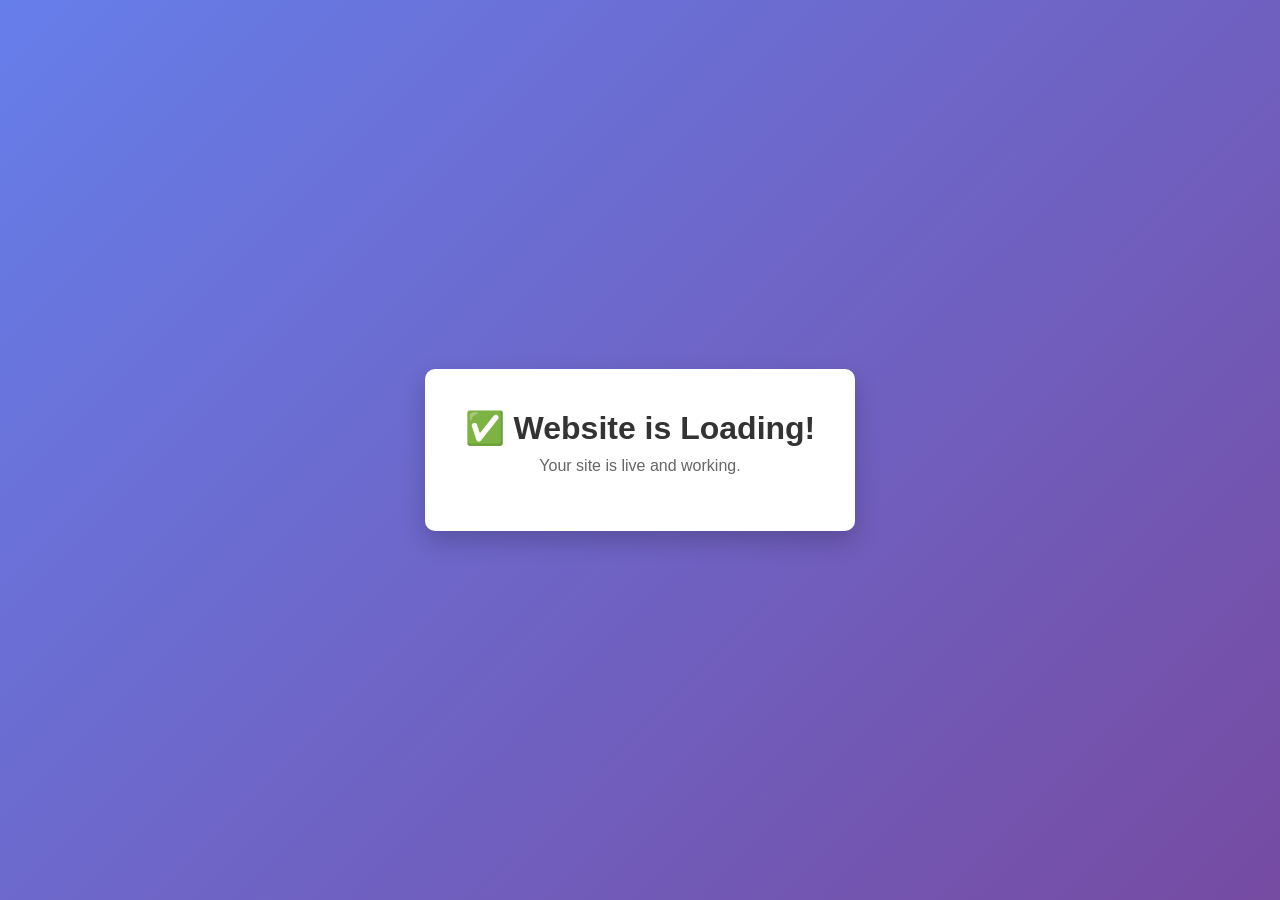
==== index.html @ 6e3bf1f9 "Add index.html test page" ====
<!DOCTYPE html>
<html lang="en">
<head>
    <meta charset="UTF-8">
    <meta name="viewport" content="width=device-width, initial-scale=1.0">
    <title>Test Page</title>
    <style>
        body {
            font-family: Arial, sans-serif;
            display: flex;
            justify-content: center;
            align-items: center;
            height: 100vh;
            margin: 0;
            background: linear-gradient(135deg, #667eea 0%, #764ba2 100%);
        }
        .container {
            text-align: center;
            background: white;
            padding: 40px;
            border-radius: 10px;
            box-shadow: 0 10px 25px rgba(0, 0, 0, 0.2);
        }
        h1 {
            color: #333;
            margin: 0;
        }
        p {
            color: #666;
            margin-top: 10px;
        }
    </style>
</head>
<body>
    <div class="container">
        <h1>✅ Website is Loading!</h1>
        <p>Your site is live and working.</p>
    </div>
</body>
</html>
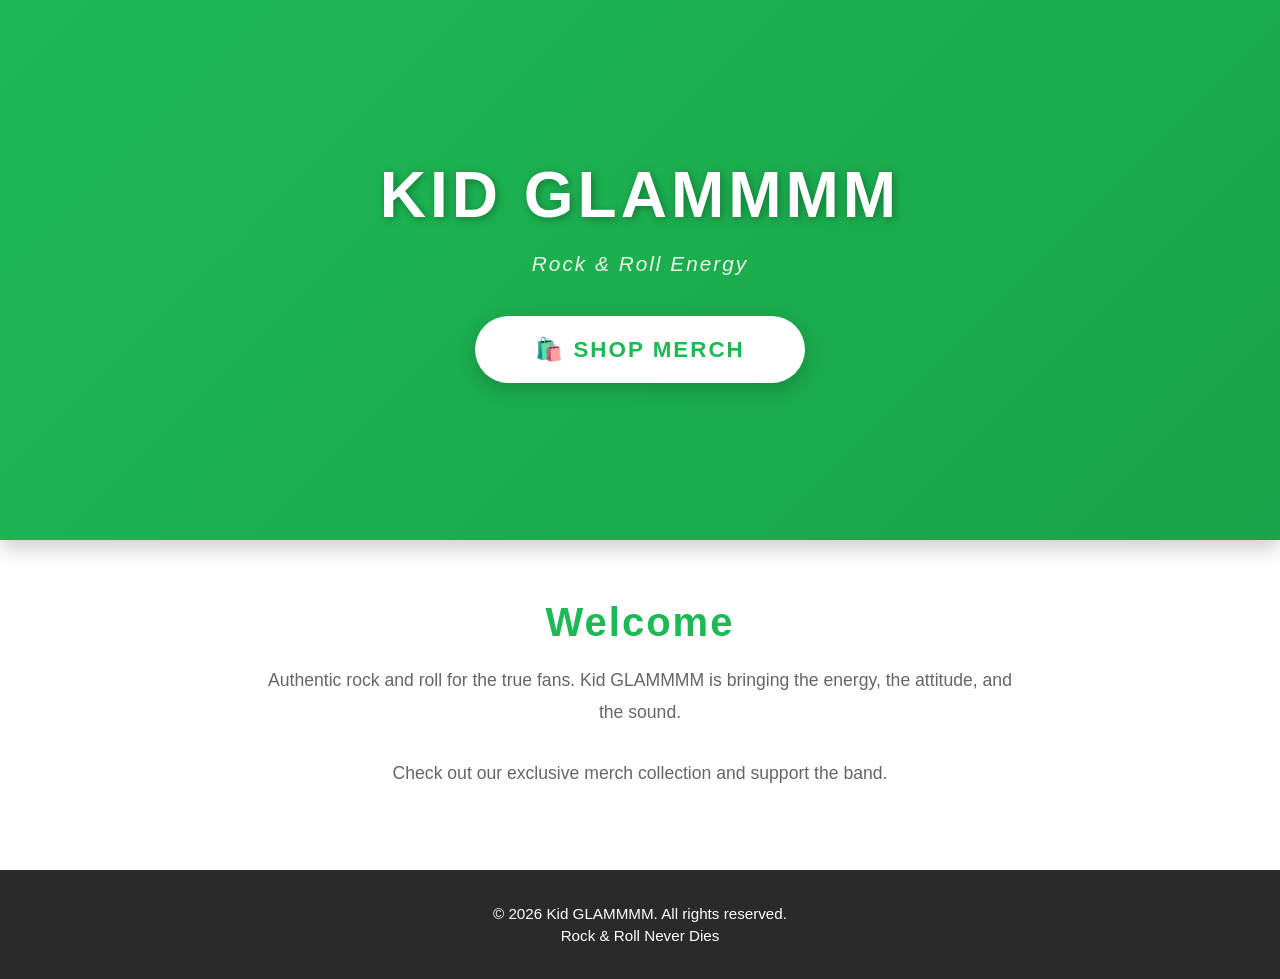
==== commit d58b7518: "Update index.html with Kid GLAMMMM branding and merch link" ====
--- a/index.html
+++ b/index.html
@@ -3,38 +3,160 @@
 <head>
     <meta charset="UTF-8">
     <meta name="viewport" content="width=device-width, initial-scale=1.0">
-    <title>Test Page</title>
+    <title>Kid GLAMMMM - Rock & Roll</title>
     <style>
+        * {
+            margin: 0;
+            padding: 0;
+            box-sizing: border-box;
+        }
+        
         body {
-            font-family: Arial, sans-serif;
+            font-family: 'Arial', sans-serif;
+            background: white;
+            color: #333;
+        }
+        
+        header {
+            background: linear-gradient(135deg, #1db954 0%, #1aa34a 100%);
+            color: white;
+            padding: 80px 20px;
+            text-align: center;
+            min-height: 60vh;
             display: flex;
+            flex-direction: column;
             justify-content: center;
             align-items: center;
-            height: 100vh;
-            margin: 0;
-            background: linear-gradient(135deg, #667eea 0%, #764ba2 100%);
+            box-shadow: 0 8px 20px rgba(0, 0, 0, 0.2);
         }
-        .container {
+        
+        header h1 {
+            font-size: 4em;
+            font-weight: bold;
+            letter-spacing: 4px;
+            text-transform: uppercase;
+            margin-bottom: 20px;
+            text-shadow: 2px 2px 8px rgba(0, 0, 0, 0.3);
+            animation: slideDown 0.8s ease-out;
+        }
+        
+        header p {
+            font-size: 1.3em;
+            color: #e8f5e9;
+            font-style: italic;
+            margin-bottom: 40px;
+            letter-spacing: 2px;
+        }
+        
+        @keyframes slideDown {
+            from {
+                opacity: 0;
+                transform: translateY(-30px);
+            }
+            to {
+                opacity: 1;
+                transform: translateY(0);
+            }
+        }
+        
+        .merch-button {
+            display: inline-block;
+            background: white;
+            color: #1db954;
+            padding: 20px 60px;
+            text-decoration: none;
+            border-radius: 50px;
+            font-weight: bold;
+            font-size: 1.4em;
+            letter-spacing: 2px;
+            text-transform: uppercase;
+            transition: all 0.3s ease;
+            box-shadow: 0 6px 20px rgba(0, 0, 0, 0.2);
+            cursor: pointer;
+            border: none;
+            font-family: Arial, sans-serif;
+        }
+        
+        .merch-button:hover {
+            transform: translateY(-5px);
+            box-shadow: 0 10px 30px rgba(0, 0, 0, 0.3);
+            background: #f0f0f0;
+        }
+        
+        .merch-button:active {
+            transform: translateY(-2px);
+        }
+        
+        .content {
+            max-width: 800px;
+            margin: 60px auto;
+            padding: 0 20px;
             text-align: center;
-            background: white;
-            padding: 40px;
-            border-radius: 10px;
-            box-shadow: 0 10px 25px rgba(0, 0, 0, 0.2);
         }
-        h1 {
-            color: #333;
-            margin: 0;
+        
+        .content h2 {
+            color: #1db954;
+            font-size: 2.5em;
+            margin-bottom: 20px;
+            letter-spacing: 2px;
         }
-        p {
+        
+        .content p {
+            font-size: 1.1em;
             color: #666;
-            margin-top: 10px;
+            line-height: 1.8;
+            margin-bottom: 30px;
+        }
+        
+        footer {
+            background: #2a2a2a;
+            color: white;
+            text-align: center;
+            padding: 30px 20px;
+            margin-top: 80px;
+            font-size: 0.95em;
+        }
+        
+        footer p {
+            margin: 5px 0;
+        }
+        
+        @media (max-width: 768px) {
+            header h1 {
+                font-size: 2.5em;
+            }
+            
+            header p {
+                font-size: 1.1em;
+            }
+            
+            .merch-button {
+                padding: 15px 40px;
+                font-size: 1.1em;
+            }
+            
+            .content h2 {
+                font-size: 1.8em;
+            }
         }
     </style>
 </head>
 <body>
-    <div class="container">
-        <h1>✅ Website is Loading!</h1>
-        <p>Your site is live and working.</p>
+    <header>
+        <h1>KID GLAMMMM</h1>
+        <p>Rock & Roll Energy</p>
+        <a href="tshirts.html" class="merch-button">🛍️ Shop Merch</a>
+    </header>
+    
+    <div class="content">
+        <h2>Welcome</h2>
+        <p>Authentic rock and roll for the true fans. Kid GLAMMMM is bringing the energy, the attitude, and the sound.</p>
+        <p>Check out our exclusive merch collection and support the band.</p>
     </div>
+    
+    <footer>
+        <p>&copy; 2026 Kid GLAMMMM. All rights reserved.</p>
+        <p>Rock & Roll Never Dies</p>
+    </footer>
 </body>
 </html>
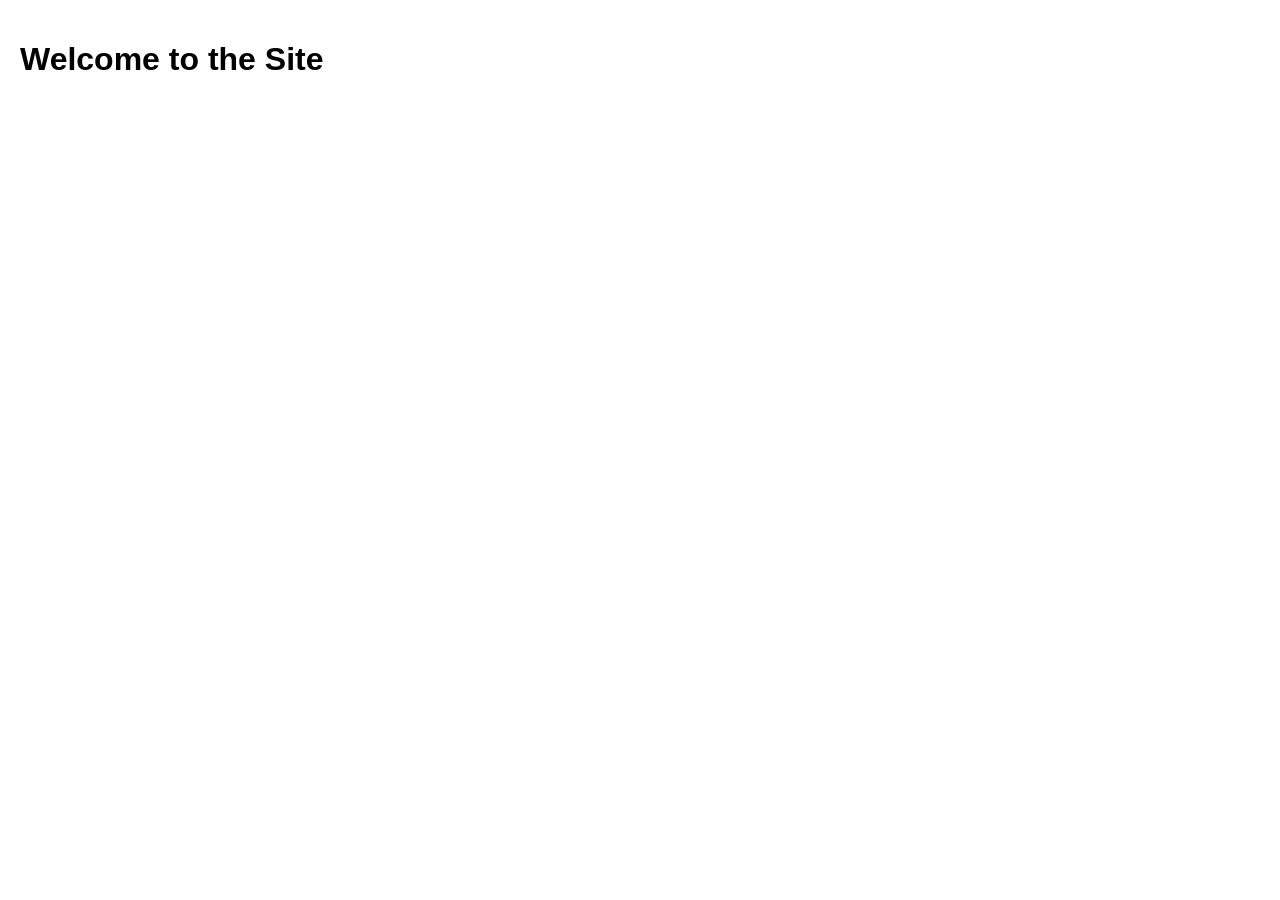
==== commit 2466f767: "Add files via upload" ====
--- a/index.html
+++ b/index.html
@@ -1,162 +1,28 @@
-<!DOCTYPE html>
-<html lang="en">
-<head>
-    <meta charset="UTF-8">
-    <meta name="viewport" content="width=device-width, initial-scale=1.0">
-    <title>Kid GLAMMMM - Rock & Roll</title>
-    <style>
-        * {
-            margin: 0;
-            padding: 0;
-            box-sizing: border-box;
-        }
-        
-        body {
-            font-family: 'Arial', sans-serif;
-            background: white;
-            color: #333;
-        }
-        
-        header {
-            background: linear-gradient(135deg, #1db954 0%, #1aa34a 100%);
-            color: white;
-            padding: 80px 20px;
-            text-align: center;
-            min-height: 60vh;
-            display: flex;
-            flex-direction: column;
-            justify-content: center;
-            align-items: center;
-            box-shadow: 0 8px 20px rgba(0, 0, 0, 0.2);
-        }
-        
-        header h1 {
-            font-size: 4em;
-            font-weight: bold;
-            letter-spacing: 4px;
-            text-transform: uppercase;
-            margin-bottom: 20px;
-            text-shadow: 2px 2px 8px rgba(0, 0, 0, 0.3);
-            animation: slideDown 0.8s ease-out;
-        }
-        
-        header p {
-            font-size: 1.3em;
-            color: #e8f5e9;
-            font-style: italic;
-            margin-bottom: 40px;
-            letter-spacing: 2px;
-        }
-        
-        @keyframes slideDown {
-            from {
-                opacity: 0;
-                transform: translateY(-30px);
-            }
-            to {
-                opacity: 1;
-                transform: translateY(0);
-            }
-        }
-        
-        .merch-button {
-            display: inline-block;
-            background: white;
-            color: #1db954;
-            padding: 20px 60px;
-            text-decoration: none;
-            border-radius: 50px;
-            font-weight: bold;
-            font-size: 1.4em;
-            letter-spacing: 2px;
-            text-transform: uppercase;
-            transition: all 0.3s ease;
-            box-shadow: 0 6px 20px rgba(0, 0, 0, 0.2);
-            cursor: pointer;
-            border: none;
-            font-family: Arial, sans-serif;
-        }
-        
-        .merch-button:hover {
-            transform: translateY(-5px);
-            box-shadow: 0 10px 30px rgba(0, 0, 0, 0.3);
-            background: #f0f0f0;
-        }
-        
-        .merch-button:active {
-            transform: translateY(-2px);
-        }
-        
-        .content {
-            max-width: 800px;
-            margin: 60px auto;
-            padding: 0 20px;
-            text-align: center;
-        }
-        
-        .content h2 {
-            color: #1db954;
-            font-size: 2.5em;
-            margin-bottom: 20px;
-            letter-spacing: 2px;
-        }
-        
-        .content p {
-            font-size: 1.1em;
-            color: #666;
-            line-height: 1.8;
-            margin-bottom: 30px;
-        }
-        
-        footer {
-            background: #2a2a2a;
-            color: white;
-            text-align: center;
-            padding: 30px 20px;
-            margin-top: 80px;
-            font-size: 0.95em;
-        }
-        
-        footer p {
-            margin: 5px 0;
-        }
-        
-        @media (max-width: 768px) {
-            header h1 {
-                font-size: 2.5em;
-            }
-            
-            header p {
-                font-size: 1.1em;
-            }
-            
-            .merch-button {
-                padding: 15px 40px;
-                font-size: 1.1em;
-            }
-            
-            .content h2 {
-                font-size: 1.8em;
-            }
-        }
-    </style>
-</head>
-<body>
-    <header>
-        <h1>KID GLAMMMM</h1>
-        <p>Rock & Roll Energy</p>
-        <a href="tshirts.html" class="merch-button">🛍️ Shop Merch</a>
-    </header>
-    
-    <div class="content">
-        <h2>Welcome</h2>
-        <p>Authentic rock and roll for the true fans. Kid GLAMMMM is bringing the energy, the attitude, and the sound.</p>
-        <p>Check out our exclusive merch collection and support the band.</p>
-    </div>
-    
-    <footer>
-        <p>&copy; 2026 Kid GLAMMMM. All rights reserved.</p>
-        <p>Rock & Roll Never Dies</p>
-    </footer>
-</body>
+<!DOCTYPE html>
+<html lang="en">
+<head>
+    <meta charset="UTF-8">
+    <title>Home Page</title>
+</head>
+<body>
+
+    <div id="global-header"></div>
+
+    <main>
+        <h1>Welcome to the Site</h1>
+		<!--
+        <p><iframe width="560" height="315" src="https://www.youtube.com/embed/N7uoVFaPzAI?si=sVv1ETnSZWy8gbrj" title="YouTube video player" frameborder="0" allow="accelerometer; autoplay; clipboard-write; encrypted-media; gyroscope; picture-in-picture; web-share" referrerpolicy="strict-origin-when-cross-origin" allowfullscreen></iframe></p>
+		-->
+		<p><div class=video-container>
+<iframe src="https://www.youtube.com/embed/N7uoVFaPzAI?si=sVv1ETnSZWy8gbrj" title="YouTube video player" frameborder="0" allow="accelerometer; autoplay; clipboard-write; encrypted-media; gyroscope; picture-in-picture; web-share" referrerpolicy="strict-origin-when-cross-origin" allowfullscreen></iframe>
+</div>
+		</p>
+
+		
+    </main>
+
+    <div id="global-footer"></div>
+
+    <script src="app.js"></script>
+</body>
 </html>
